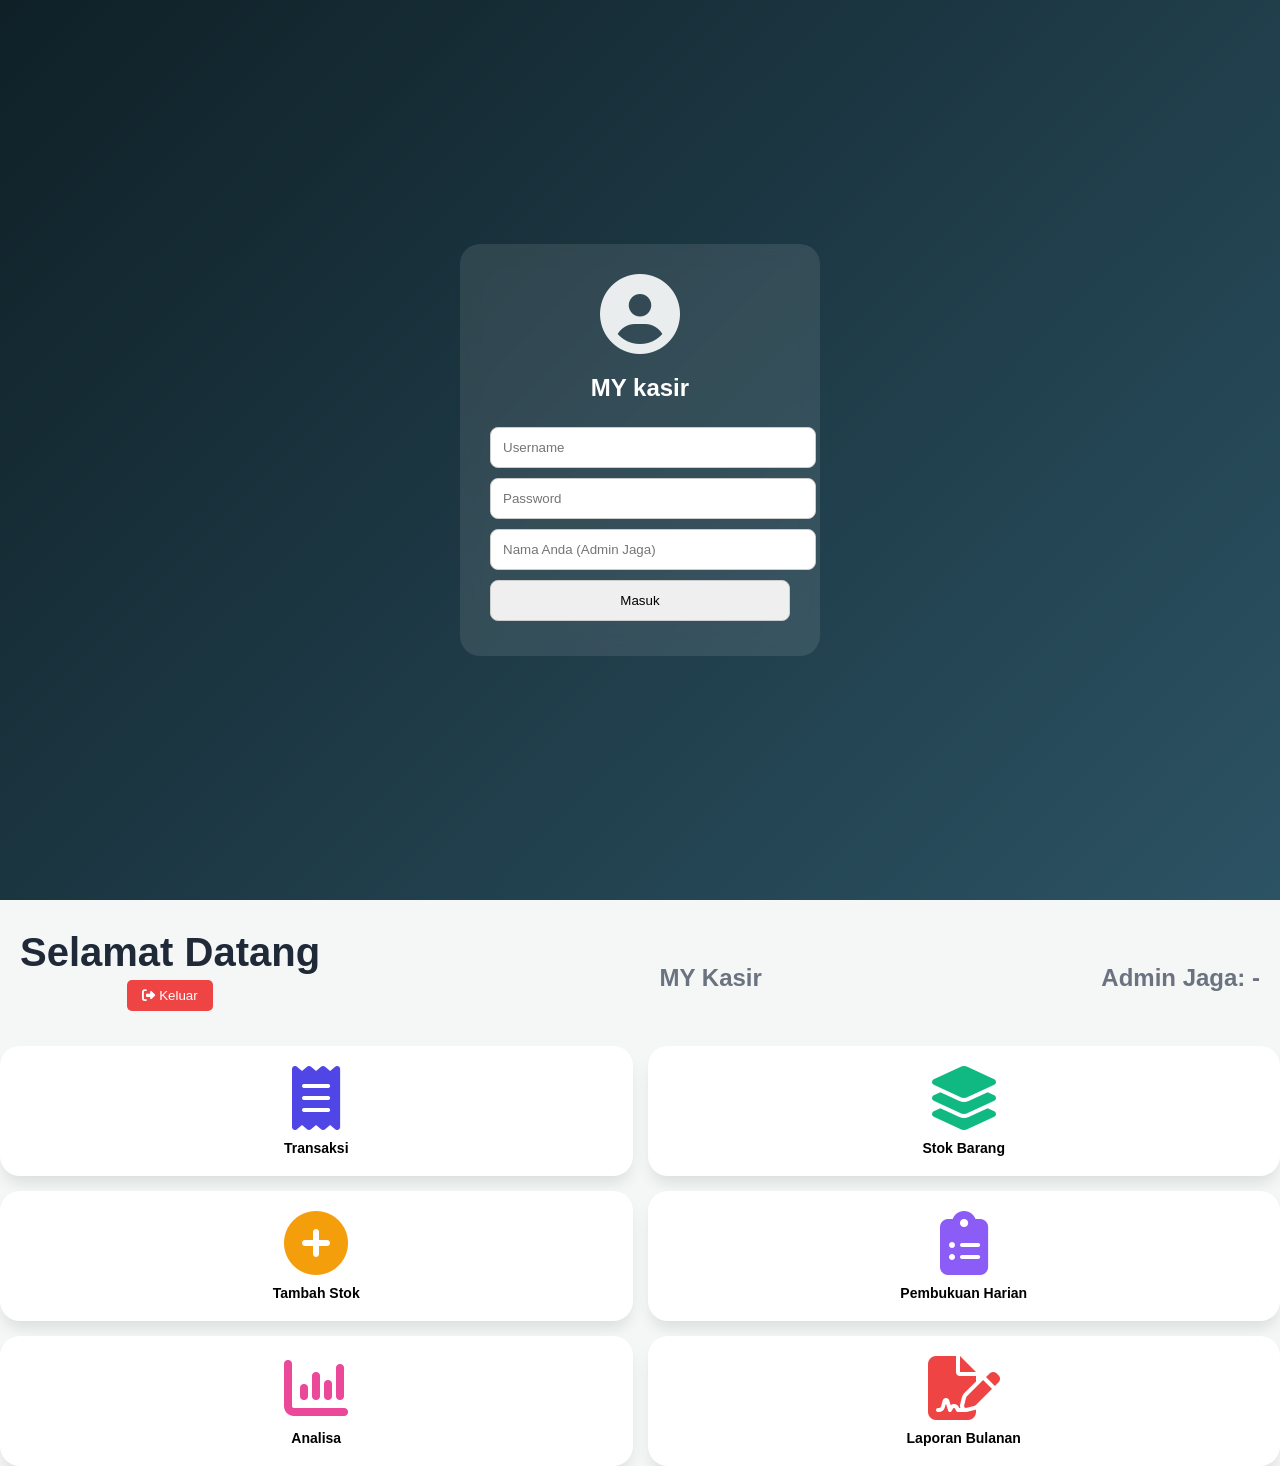
==== index.html @ 60df715c "Update index.html" ====
<!DOCTYPE html>
<html lang="id">
<head>
  <meta charset="UTF-8">
  <meta name="viewport" content="width=device-width, initial-scale=1.0">
  <title>MY kasir</title>
  <!-- FontAwesome -->
  <link rel="stylesheet" href="https://cdnjs.cloudflare.com/ajax/libs/font-awesome/6.4.0/css/all.min.css">
  <!-- Hubungkan ke file CSS Anda -->
  <link rel="stylesheet" href="style.css">
</head>
<body>

  <!-- HALAMAN 1: LOGIN -->
  <div id="login-page">
    <div class="login-card">
      <div style="margin-bottom: 20px; color: rgba(255, 255, 255, 0.9);">
        <i class="fa-solid fa-circle-user fa-5x"></i>
      </div>
      <h2 style="margin-top: 0; margin-bottom: 20px;">MY kasir</h2>
      <input type="text" id="user" placeholder="Username">
      <input type="password" id="pass" placeholder="Password">
      <input type="text" id="inputAdminName" placeholder="Nama Anda (Admin Jaga)">
      <button onclick="login()">Masuk</button>
    </div>
  </div>

  <!-- DASHBOARD UTAMA (Ganti yang lama dengan ini) -->
<div id="dashboard-main">
<div class="header-dash" style="display: flex; justify-content: space-between; align-items: center;">
    <div>
        <h2 id="welcomeMsg">Selamat Datang</h2>

    <!-- TOMBOL LOGOUT -->
    <button onclick="logout()" style="width: auto; padding: 8px 15px; background: #ef4444; border: none; color: white; border-radius: 5px; cursor: pointer;">
        <i class="fa-solid fa-right-from-bracket"></i> Keluar
    </button>
</div>
          <p>MY Kasir</p>

          <p>Admin Jaga: <span id="displayAdminName">-</span></p>
    </div>

    <div class="grid-menu">
        <div class="menu-item" onclick="switchPage('page-transaksi')">
            <i class="fa-solid fa-receipt fa-4x" style="color: #4f46e5;"></i>
            <p>Transaksi</p>
        </div>
        <div class="menu-item" onclick="switchPage('page-stok')">
            <i class="fa-solid fa-solid fa-layer-group fa-4x" style="color: #10b981;"></i>
            <p>Stok Barang</p>
        </div>
        <div class="menu-item" onclick="switchPage('page-tambah-stok')">
            <i class="fa-solid fa-circle-plus fa-4x" style="color: #f59e0b;"></i>
            <p>Tambah Stok</p>
        </div>
        <div class="menu-item" onclick="switchPage('page-pembukuan-harian')">
            <i class="fa-solid fa-clipboard-list fa-4x" style="color: #8b5cf6;"></i>
            <p>Pembukuan Harian</p>
        </div>
        <div class="menu-item owner-only hidden" onclick="switchPage('page-analisa')">
            <i class="fa-solid fa-chart-column fa-4x" style="color: #ec4899;"></i>
            <p>Analisa</p>
        </div>
        <div class="menu-item owner-only hidden" onclick="switchPage('page-pembukuan-full')">
            <i class="fa-solid fa-file-signature fa-4x" style="color: #ef4444;"></i>
            <p>Laporan Bulanan</p>
        </div>
</div>

<!-- HALAMAN SUB-PAGE (Daftar semua halaman di sini) -->
<div id="page-transaksi" class="sub-page" style="display:none;">
    <h2>Halaman Transaksi</h2>
    <button onclick="backToDashboard()">Kembali</button>
</div>

<div id="page-stok" class="sub-page" style="display:none;">
    <h2>Halaman Stok Barang</h2>
    <button onclick="backToDashboard()">Kembali</button>
</div>

 <div id="page-stok" class="sub-page" style="display:none;">
    <h2>Halaman Tambah Stok</h2>
    <button onclick="backToDashboard()">Kembali</button>
</div>

<div id="page-stok" class="sub-page" style="display:none;">
    <h2>Halaman Pembukuan Harian</h2>
    <button onclick="backToDashboard()">Kembali</button>
</div>

<div id="page-stok" class="sub-page" style="display:none;">
    <h2>Halaman Analisa</h2>
    <button onclick="backToDashboard()">Kembali</button>
</div>

 <div id="page-stok" class="sub-page" style="display:none;">
    <h2>Halaman Laporan Bulana</h2>
    <button onclick="backToDashboard()">Kembali</button>
</div>
 </div>
</div>

  <!-- Area Struk (Tersembunyi) -->
  <div id="printArea" style="display:none; font-family: monospace; width: 250px; padding: 10px;">
      <div style="text-align: center;">
          <h3>MY kasir</h3>
          <p id="printWaktu"></p>
          <hr>
      </div>
      <div id="printItem"></div>
      <hr>
      <p>Kasir: <span id="printKasir"></span></p>
      <p style="text-align: center;">Terima Kasih</p>
  </div>

  <script>
    let currentUser = { name: '', role: '' };

function login() {
    const u = document.getElementById('user').value.toLowerCase();
    const p = document.getElementById('pass').value;
    const namaAdmin = document.getElementById('inputAdminName').value;

    console.log("Mencoba login dengan nama:", namaAdmin); // Debugging: Cek di F12 Console

    if (namaAdmin === "") {
        alert("Mohon isi nama admin yang berjaga!");
        return;
    }

    if ((u === 'admin' && p === 'admin') || (u === 'owner' && p === 'owner99')) {
        // --- INI BAGIAN PENTING ---
        const spanDisplay = document.getElementById('displayAdminName');
        if (spanDisplay) {
            spanDisplay.innerText = namaAdmin; // Mengganti teks "-" jadi nama
            console.log("Berhasil mengganti nama admin");
        } else {
            console.error("ID displayAdminName tidak ditemukan!"); // Muncul error jika ID salah
        }
        
        document.getElementById('welcomeMsg').innerText = "Halo, " + namaAdmin;
        document.getElementById('login-page').style.display = 'none';
        document.getElementById('dashboard-main').style.display = 'block';
    } else {
        alert('Username atau Password salah!');
    }
}

// Fungsi Logout Baru
function logout() {
    if (confirm("Apakah Anda yakin ingin keluar?")) {
        // 1. Sembunyikan Dashboard, Tampilkan Login
        document.getElementById('dashboard-main').style.display = 'none';
        document.getElementById('login-page').style.display = 'flex';
        
        // 2. Sembunyikan semua sub-page agar bersih
        document.querySelectorAll('.sub-page').forEach(el => el.style.display = 'none');
        
        // 3. Reset input login
        document.getElementById('user').value = '';
        document.getElementById('pass').value = '';
        document.getElementById('inputAdminName').value = '';
        
        console.log("User telah logout");
    }
}

    function initDashboard() {
        document.getElementById('login-page').style.display = 'none';
        document.getElementById('dashboard-page').style.display = 'block';
        document.getElementById('welcomeMsg').innerText = "Selamat Datang, " + currentUser.name;
        
        if (currentUser.role === 'owner') {
            document.querySelectorAll('.owner-only').forEach(el => el.classList.remove('hidden'));
        }
    }

    function openMenu(menu) {
        alert("Anda masuk ke: " + menu);
        if (menu === 'pembukuan-hari') {
            kirimKeWA();
        }
    }

    function kirimKeWA() {
        const pesan = "Halo Owner, ini laporan pembukuan hari ini: [Data Transaksi...]";
        const url = `https://wa.me/6287735376239?text=${encodeURIComponent(pesan)}`;
        window.open(url, '_blank');
    }
  </script>
</body>
</html>
</script>
<!-- Area Struk (Disembunyikan) -->
<div id="printArea" style="display:none; font-family: monospace; width: 250px; padding: 10px;">
    <div style="text-align: center;">
        <h3>MY kasir</h3>
        <p id="printWaktu"></p>
        <hr>
    </div>
    <div id="printItem">
        <!-- Item akan masuk di sini -->
    </div>
    <hr>
    <p>Kasir: <span id="printKasir"></span></p>
    <p style="text-align: center;">Terima Kasih</p>
</div>
<script>
    function login() {
        // Ambil nilai dari input
        const user = document.getElementById('user').value.toLowerCase();
        const pass = document.getElementById('pass').value;

        // Cek login
        if ((user === 'owner' && pass === 'owner99') || (user === 'admin' && pass === 'admin')) {
            // Sembunyikan Login, Tampilkan Dashboard
            document.getElementById('login-page').style.display = 'none';
            document.getElementById('dashboard-page').style.display = 'block';
            
            // Log untuk debug di console
            console.log("Login sukses sebagai: " + user);
        } else {
            // Jika salah
            alert('Username atau Password salah!');
            console.log("Login gagal");
        }
    }

  // Fungsi untuk pindah ke halaman spesifik
function switchPage(pageId) {
    // 1. Sembunyikan menu utama
    document.getElementById('dashboard-main').style.display = 'none';
    
    // 2. Sembunyikan semua sub-page agar tidak bertumpuk
    document.querySelectorAll('.sub-page').forEach(el => el.style.display = 'none');
    
    // 3. Tampilkan halaman yang dipilih
    document.getElementById(pageId).style.display = 'block';
}

// Fungsi untuk kembali ke dashboard utama
function backToDashboard() {
    // 1. Sembunyikan semua sub-page
    document.querySelectorAll('.sub-page').forEach(el => el.style.display = 'none');
    
    // 2. Tampilkan kembali menu utama
    document.getElementById('dashboard-main').style.display = 'block';
}
</script>
</body>
</html>
---- style.css ----
body { font-family: 'Segoe UI', sans-serif; margin:0; background: #f4f7f6; }
    
    /* Login Page (Sama dengan sebelumnya) */
    #login-page { height: 100vh; display: flex; justify-content: center; align-items: center; background: linear-gradient(135deg, #0f2027, #2c5364); }
    .login-card { background: rgba(255,255,255,0.1); backdrop-filter: blur(10px); padding: 30px; border-radius: 20px; color: white; width: 300px; text-align: center; }
    
    /* Dashboard Layout */
    #dashboard-page { display: none; padding: 20px; }
.header-dash {
    text-align: center; /* Membuat semua isi di dalam div ini ke tengah */
    padding: 30px 20px;
}

#welcomeMsg {
    font-size: 2.5rem; /* Ukuran sangat besar */
    margin: 0;
    color: #1f2937; /* Warna gelap agar profesional */
}

.header-dash p {
    font-size: 1.5rem; /* Ukuran besar untuk sub-judul */
    margin: 10px 0 0 0;
    color: #6b7280; /* Warna abu-abu agar elegan */
    font-weight: 600; /* Sedikit tebal */
}

    .grid-menu { display: grid; grid-template-columns: 1fr 1fr; gap: 15px; }
    .menu-item { background: white; padding: 20px; border-radius: 15px; text-align: center; box-shadow: 0 4px 6px rgba(0,0,0,0.1); cursor: pointer; transition: 0.3s; }
    .menu-item:hover { transform: translateY(-5px); }
    
    /* Utility */
    .hidden { display: none; }
    input, button { width: 100%; padding: 12px; margin: 5px 0; border-radius: 8px; border: 1px solid #ccc; }

    .menu-item { 
    background: white; padding: 20px; border-radius: 20px; 
    text-align: center; box-shadow: 0 10px 15px -3px rgba(0,0,0,0.1); 
    cursor: pointer; transition: 0.3s; display: flex; flex-direction: column; align-items: center; gap: 10px;
}

.menu-item p { margin: 0; font-weight: 600; font-size: 14px; }

    @media print {
    /* Sembunyikan semua elemen di layar */
    body * { visibility: hidden; }
    
    /* Tampilkan hanya area print */
    #printArea, #printArea * { visibility: visible; }
    
    /* Posisikan di pojok kiri atas kertas */
    #printArea { 
        position: absolute; 
        left: 0; 
        top: 0; 
        display: block !important; /* Paksa tampil saat print */
    }
        
  .sub-page {
      padding: 20px;
      background: white;
      min-height: 100vh;
   }

}
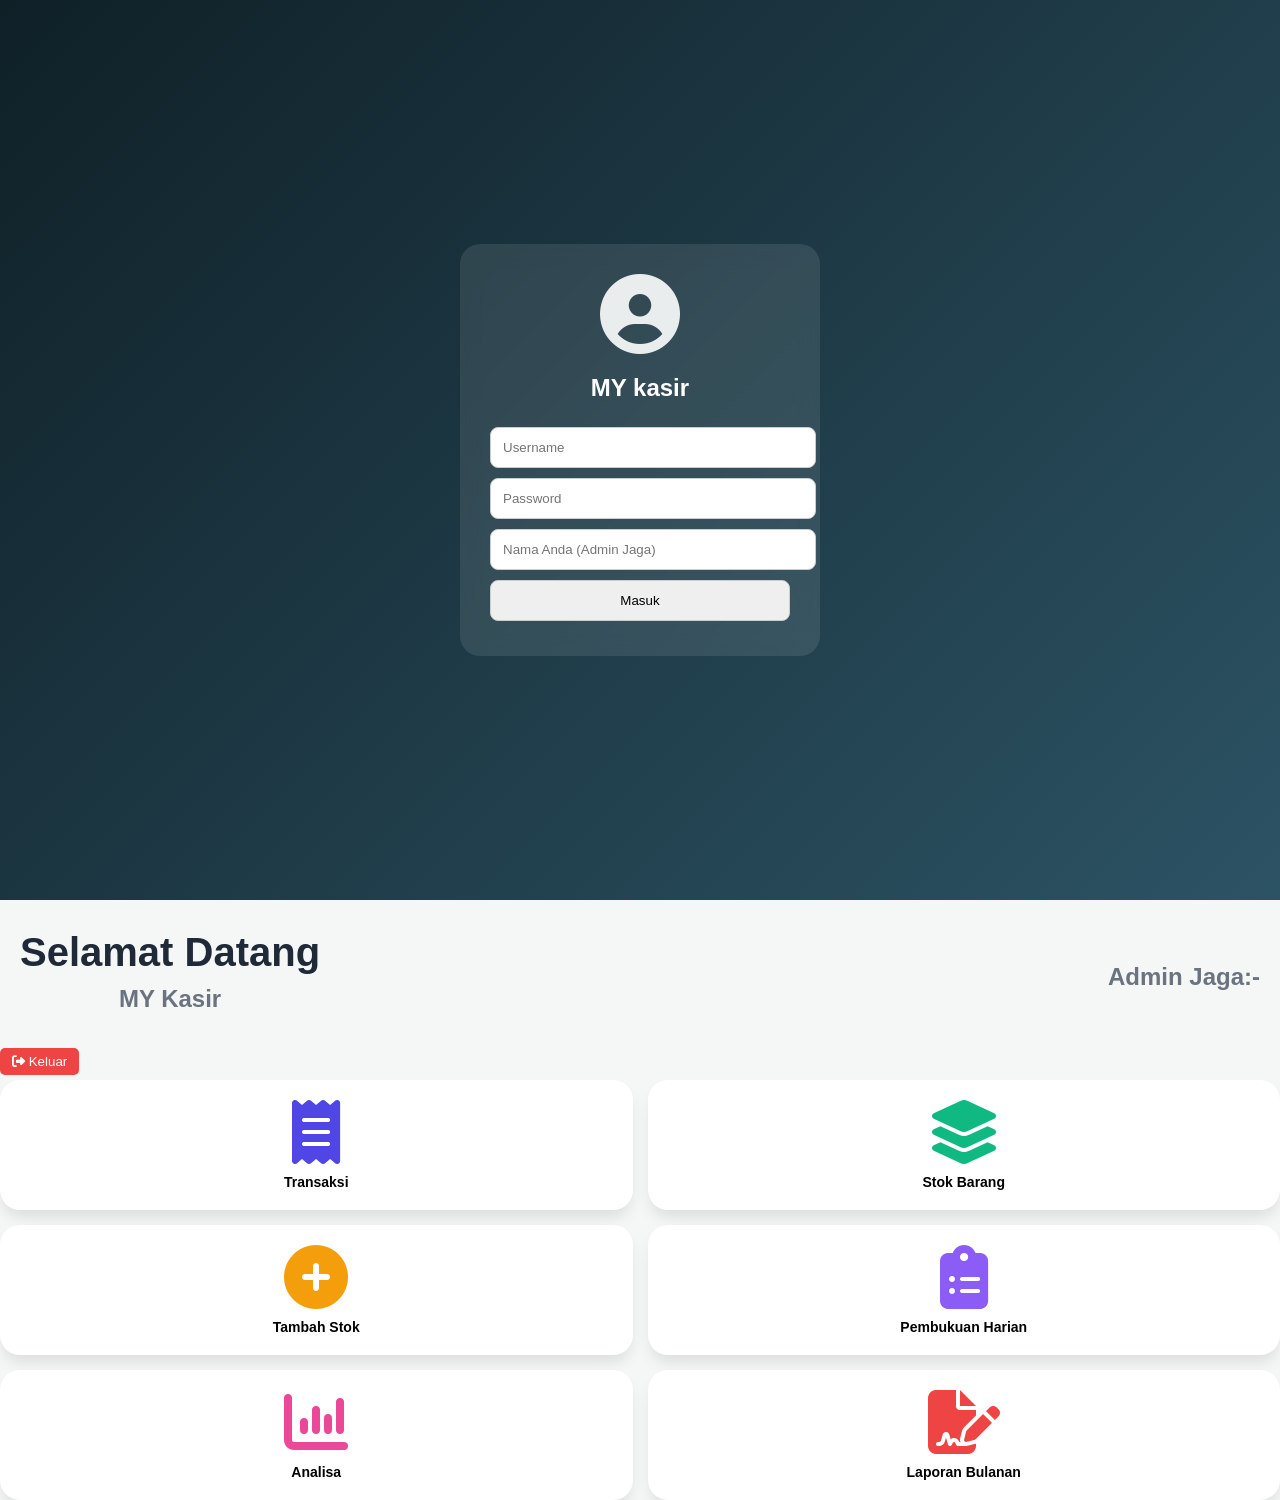
==== commit 04f6de40: "Update index.html" ====
--- a/index.html
+++ b/index.html
@@ -30,16 +30,16 @@
 <div class="header-dash" style="display: flex; justify-content: space-between; align-items: center;">
     <div>
         <h2 id="welcomeMsg">Selamat Datang</h2>
-
+        <p>MY Kasir</p>
+    </div>
+          <p>Admin Jaga:<span id="displayAdminName">-</span></p>
+</div>
+  
     <!-- TOMBOL LOGOUT -->
-    <button onclick="logout()" style="width: auto; padding: 8px 15px; background: #ef4444; border: none; color: white; border-radius: 5px; cursor: pointer;">
+    <button onclick="logout()" style="width: auto; padding: 6px 12px; background: #ef4444; border: none; color: white; border-radius: 5px; cursor: pointer;">
         <i class="fa-solid fa-right-from-bracket"></i> Keluar
     </button>
 </div>
-          <p>MY Kasir</p>
-
-          <p>Admin Jaga: <span id="displayAdminName">-</span></p>
-    </div>
 
     <div class="grid-menu">
         <div class="menu-item" onclick="switchPage('page-transaksi')">
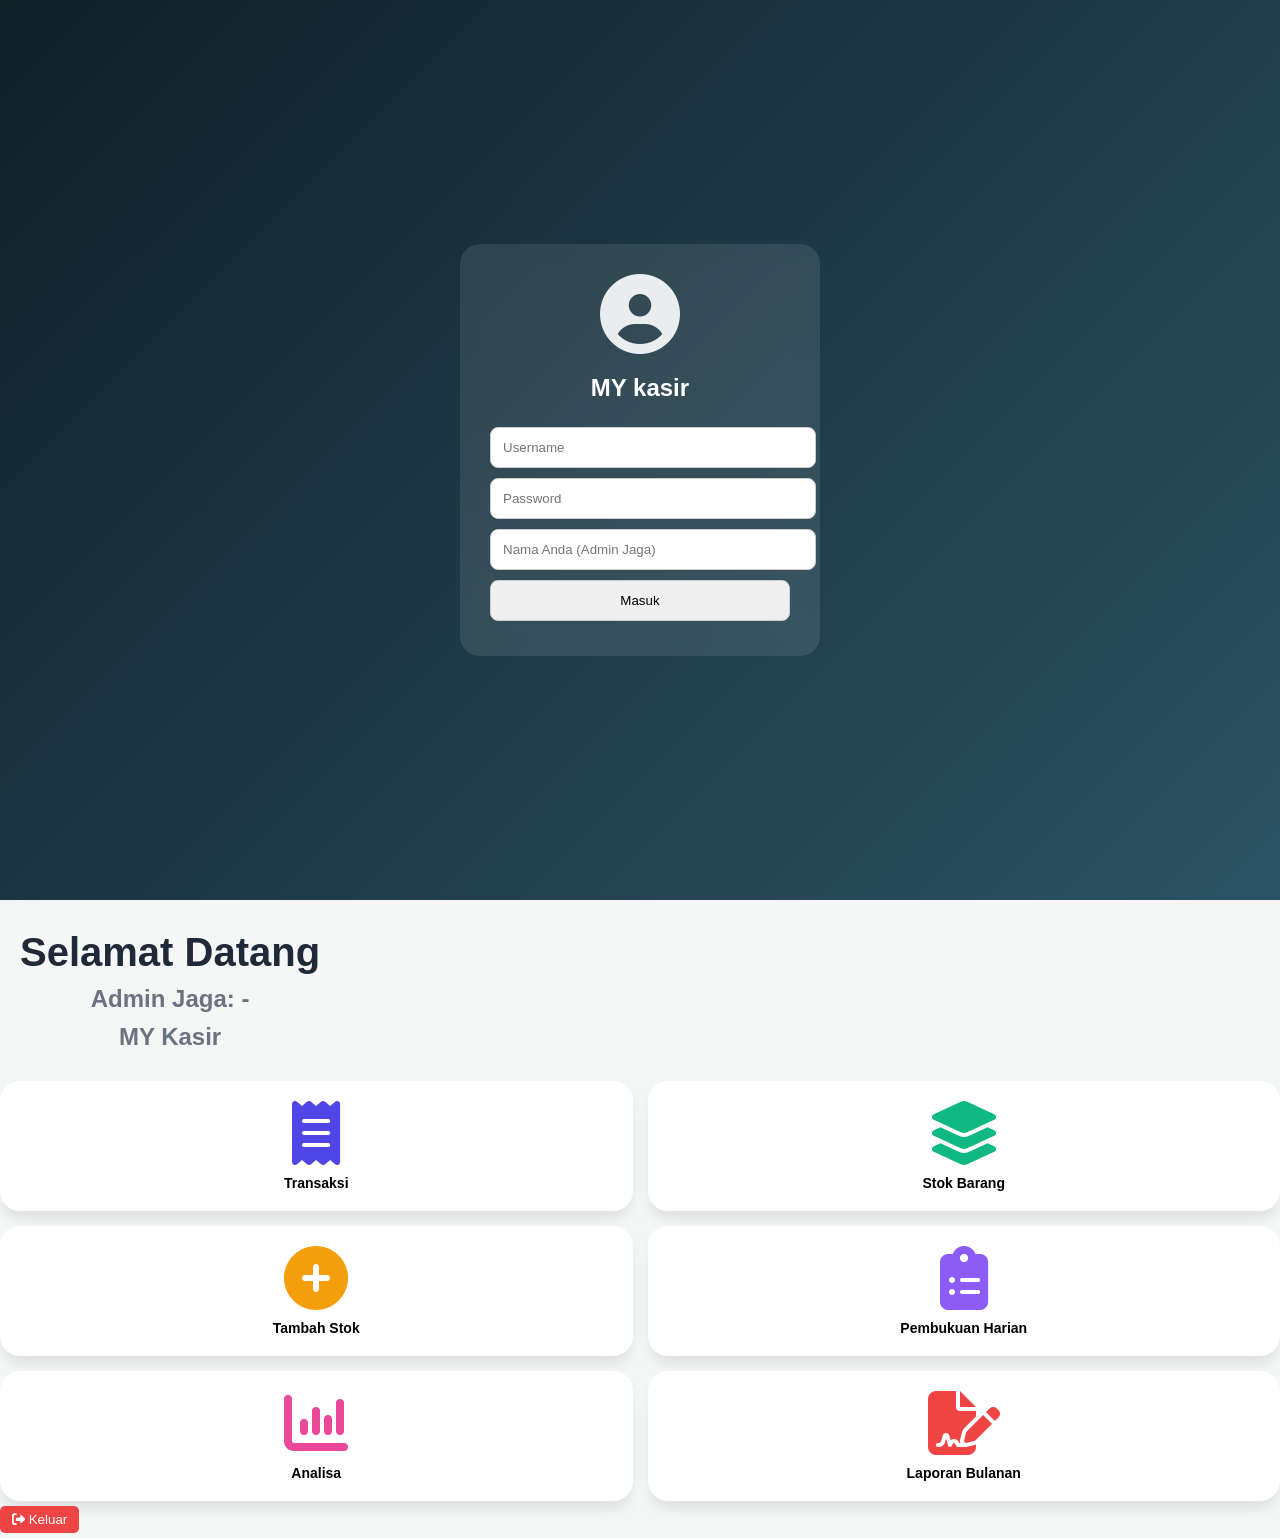
==== commit 5a6482fa: "Update index.html" ====
--- a/index.html
+++ b/index.html
@@ -30,17 +30,11 @@
 <div class="header-dash" style="display: flex; justify-content: space-between; align-items: center;">
     <div>
         <h2 id="welcomeMsg">Selamat Datang</h2>
+        <p>Admin Jaga: <span id="displayAdminName">-</span></p>
         <p>MY Kasir</p>
     </div>
-          <p>Admin Jaga:<span id="displayAdminName">-</span></p>
 </div>
   
-    <!-- TOMBOL LOGOUT -->
-    <button onclick="logout()" style="width: auto; padding: 6px 12px; background: #ef4444; border: none; color: white; border-radius: 5px; cursor: pointer;">
-        <i class="fa-solid fa-right-from-bracket"></i> Keluar
-    </button>
-</div>
-
     <div class="grid-menu">
         <div class="menu-item" onclick="switchPage('page-transaksi')">
             <i class="fa-solid fa-receipt fa-4x" style="color: #4f46e5;"></i>
@@ -114,6 +108,11 @@
       <p style="text-align: center;">Terima Kasih</p>
   </div>
 
+      <!-- TOMBOL LOGOUT -->
+    <button onclick="logout()" style="width: auto; padding: 6px 12px; background: #ef4444; border: none; color: white; border-radius: 5px; cursor: pointer;">
+        <i class="fa-solid fa-right-from-bracket"></i> Keluar
+    </button>
+
   <script>
     let currentUser = { name: '', role: '' };
 
@@ -122,26 +121,29 @@
     const p = document.getElementById('pass').value;
     const namaAdmin = document.getElementById('inputAdminName').value;
 
-    console.log("Mencoba login dengan nama:", namaAdmin); // Debugging: Cek di F12 Console
-
+    // Pengecekan 1: Apakah nama admin diisi?
     if (namaAdmin === "") {
         alert("Mohon isi nama admin yang berjaga!");
         return;
     }
 
+    // Cek Username & Password
     if ((u === 'admin' && p === 'admin') || (u === 'owner' && p === 'owner99')) {
-        // --- INI BAGIAN PENTING ---
-        const spanDisplay = document.getElementById('displayAdminName');
-        if (spanDisplay) {
-            spanDisplay.innerText = namaAdmin; // Mengganti teks "-" jadi nama
-            console.log("Berhasil mengganti nama admin");
+        
+        // Pengecekan 2: Update Teks Admin
+        const spanNama = document.getElementById('displayAdminName');
+        
+        if (spanNama) {
+            spanNama.innerText = namaAdmin; // Mengubah "-" menjadi nama
+            console.log("Nama admin berhasil diupdate ke: " + namaAdmin);
         } else {
-            console.error("ID displayAdminName tidak ditemukan!"); // Muncul error jika ID salah
-        }
-        
-        document.getElementById('welcomeMsg').innerText = "Halo, " + namaAdmin;
+            console.error("ID displayAdminName tidak ditemukan di HTML!");
+        }
+
+        // Pindah Halaman
         document.getElementById('login-page').style.display = 'none';
         document.getElementById('dashboard-main').style.display = 'block';
+        
     } else {
         alert('Username atau Password salah!');
     }
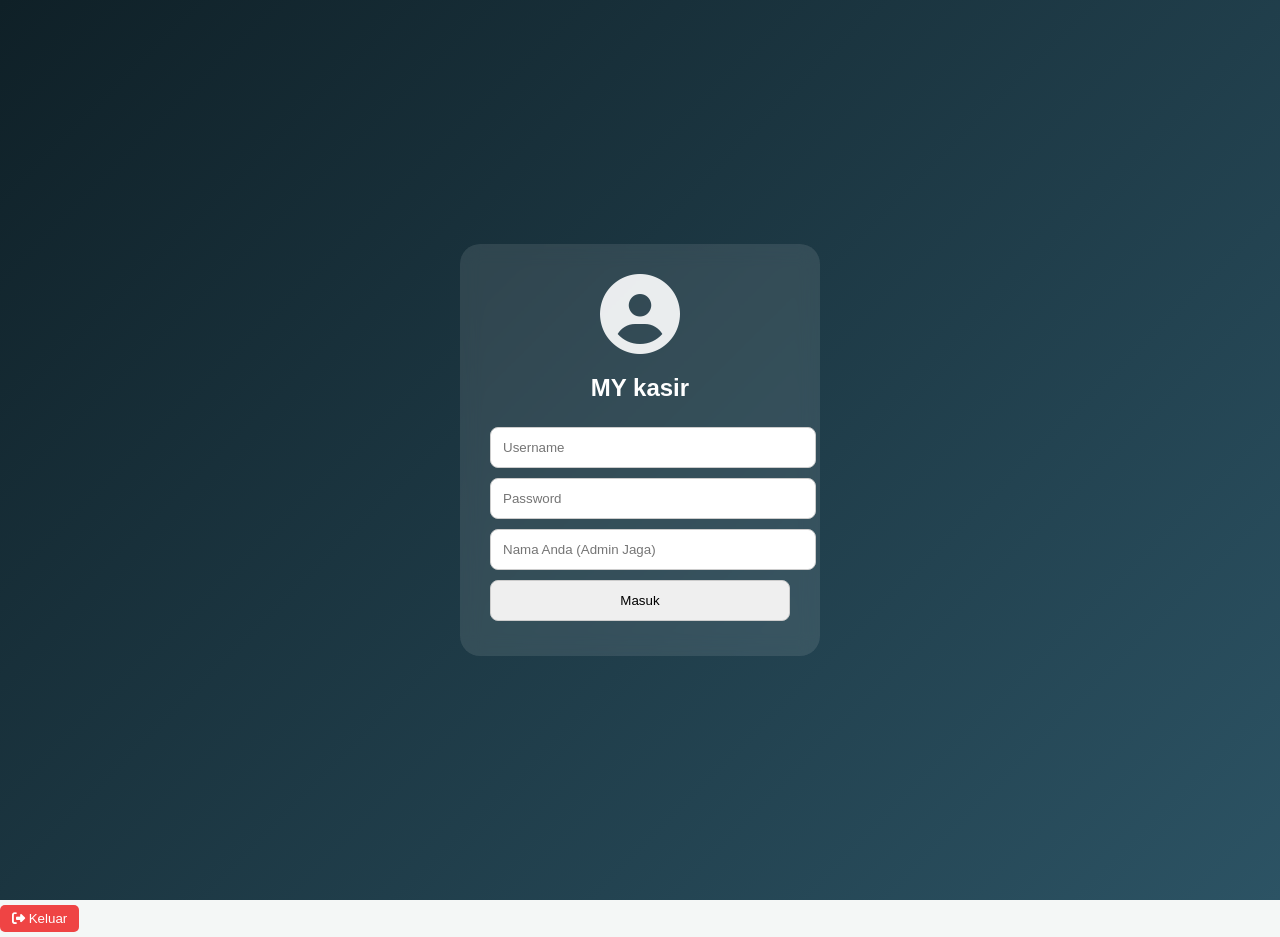
==== commit b32082ac: "Update index.html" ====
--- a/index.html
+++ b/index.html
@@ -25,15 +25,19 @@
     </div>
   </div>
 
-  <!-- DASHBOARD UTAMA (Ganti yang lama dengan ini) -->
-<div id="dashboard-main">
-<div class="header-dash" style="display: flex; justify-content: space-between; align-items: center;">
-    <div>
-        <h2 id="welcomeMsg">Selamat Datang</h2>
-        <p>Admin Jaga: <span id="displayAdminName">-</span></p>
-        <p>MY Kasir</p>
-    </div>
-</div>
+<!-- DASHBOARD UTAMA -->
+<div id="dashboard-main" style="display:none;">
+    <div class="header-dash" style="display: flex; justify-content: space-between; align-items: center; padding: 20px;">
+        <div>
+            <h2 id="welcomeMsg">Selamat Datang</h2>
+            <p>Admin Jaga: <span id="displayAdminName">-</span></p>
+            <p>MY Kasir</p>
+        </div>
+        <!-- Tombol Logout pindah ke sini agar rapi -->
+        <button onclick="logout()" style="background: #ef4444; color: white; border: none; padding: 10px 15px; border-radius: 5px; cursor: pointer;">
+            <i class="fa-solid fa-right-from-bracket"></i> Keluar
+        </button>
+    </div>
   
     <div class="grid-menu">
         <div class="menu-item" onclick="switchPage('page-transaksi')">
@@ -41,7 +45,7 @@
             <p>Transaksi</p>
         </div>
         <div class="menu-item" onclick="switchPage('page-stok')">
-            <i class="fa-solid fa-solid fa-layer-group fa-4x" style="color: #10b981;"></i>
+            <i class="fa-solid fa-layer-group fa-4x" style="color: #10b981;"></i>
             <p>Stok Barang</p>
         </div>
         <div class="menu-item" onclick="switchPage('page-tambah-stok')">
@@ -60,9 +64,10 @@
             <i class="fa-solid fa-file-signature fa-4x" style="color: #ef4444;"></i>
             <p>Laporan Bulanan</p>
         </div>
-</div>
-
-<!-- HALAMAN SUB-PAGE (Daftar semua halaman di sini) -->
+    </div>
+</div>
+
+<!-- HALAMAN SUB-PAGE (Setiap ID sudah unik sekarang!) -->
 <div id="page-transaksi" class="sub-page" style="display:none;">
     <h2>Halaman Transaksi</h2>
     <button onclick="backToDashboard()">Kembali</button>
@@ -73,26 +78,24 @@
     <button onclick="backToDashboard()">Kembali</button>
 </div>
 
- <div id="page-stok" class="sub-page" style="display:none;">
+<div id="page-tambah-stok" class="sub-page" style="display:none;">
     <h2>Halaman Tambah Stok</h2>
     <button onclick="backToDashboard()">Kembali</button>
 </div>
 
-<div id="page-stok" class="sub-page" style="display:none;">
+<div id="page-pembukuan-harian" class="sub-page" style="display:none;">
     <h2>Halaman Pembukuan Harian</h2>
     <button onclick="backToDashboard()">Kembali</button>
 </div>
 
-<div id="page-stok" class="sub-page" style="display:none;">
+<div id="page-analisa" class="sub-page" style="display:none;">
     <h2>Halaman Analisa</h2>
     <button onclick="backToDashboard()">Kembali</button>
 </div>
 
- <div id="page-stok" class="sub-page" style="display:none;">
-    <h2>Halaman Laporan Bulana</h2>
-    <button onclick="backToDashboard()">Kembali</button>
-</div>
- </div>
+<div id="page-pembukuan-full" class="sub-page" style="display:none;">
+    <h2>Halaman Laporan Bulanan</h2>
+    <button onclick="backToDashboard()">Kembali</button>
 </div>
 
   <!-- Area Struk (Tersembunyi) -->
@@ -121,26 +124,21 @@
     const p = document.getElementById('pass').value;
     const namaAdmin = document.getElementById('inputAdminName').value;
 
-    // Pengecekan 1: Apakah nama admin diisi?
     if (namaAdmin === "") {
         alert("Mohon isi nama admin yang berjaga!");
         return;
     }
 
-    // Cek Username & Password
     if ((u === 'admin' && p === 'admin') || (u === 'owner' && p === 'owner99')) {
         
-        // Pengecekan 2: Update Teks Admin
+        // Update Nama Admin
         const spanNama = document.getElementById('displayAdminName');
-        
         if (spanNama) {
-            spanNama.innerText = namaAdmin; // Mengubah "-" menjadi nama
-            console.log("Nama admin berhasil diupdate ke: " + namaAdmin);
-        } else {
-            console.error("ID displayAdminName tidak ditemukan di HTML!");
-        }
-
-        // Pindah Halaman
+            spanNama.innerText = namaAdmin;
+            document.getElementById('welcomeMsg').innerText = "Selamat Datang, " + namaAdmin;
+        }
+
+        // Pindah ke Dashboard
         document.getElementById('login-page').style.display = 'none';
         document.getElementById('dashboard-main').style.display = 'block';
         
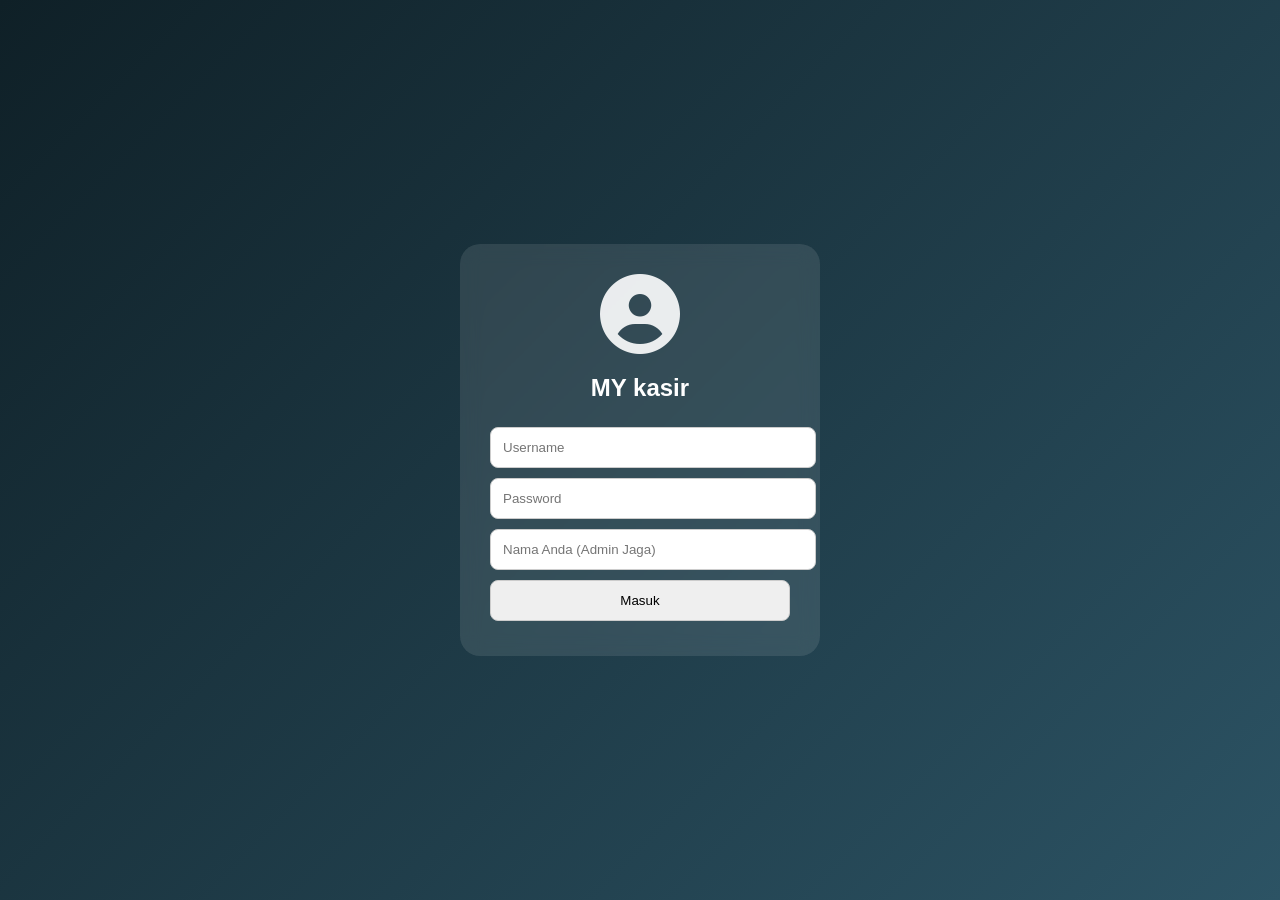
==== commit 053e45ad: "Update index.html" ====
--- a/index.html
+++ b/index.html
@@ -33,7 +33,6 @@
             <p>Admin Jaga: <span id="displayAdminName">-</span></p>
             <p>MY Kasir</p>
         </div>
-        <!-- Tombol Logout pindah ke sini agar rapi -->
         <button onclick="logout()" style="background: #ef4444; color: white; border: none; padding: 10px 15px; border-radius: 5px; cursor: pointer;">
             <i class="fa-solid fa-right-from-bracket"></i> Keluar
         </button>
@@ -67,36 +66,13 @@
     </div>
 </div>
 
-<!-- HALAMAN SUB-PAGE (Setiap ID sudah unik sekarang!) -->
-<div id="page-transaksi" class="sub-page" style="display:none;">
-    <h2>Halaman Transaksi</h2>
-    <button onclick="backToDashboard()">Kembali</button>
-</div>
-
-<div id="page-stok" class="sub-page" style="display:none;">
-    <h2>Halaman Stok Barang</h2>
-    <button onclick="backToDashboard()">Kembali</button>
-</div>
-
-<div id="page-tambah-stok" class="sub-page" style="display:none;">
-    <h2>Halaman Tambah Stok</h2>
-    <button onclick="backToDashboard()">Kembali</button>
-</div>
-
-<div id="page-pembukuan-harian" class="sub-page" style="display:none;">
-    <h2>Halaman Pembukuan Harian</h2>
-    <button onclick="backToDashboard()">Kembali</button>
-</div>
-
-<div id="page-analisa" class="sub-page" style="display:none;">
-    <h2>Halaman Analisa</h2>
-    <button onclick="backToDashboard()">Kembali</button>
-</div>
-
-<div id="page-pembukuan-full" class="sub-page" style="display:none;">
-    <h2>Halaman Laporan Bulanan</h2>
-    <button onclick="backToDashboard()">Kembali</button>
-</div>
+<!-- SUB-PAGES -->
+<div id="page-transaksi" class="sub-page" style="display:none;"><h2>Transaksi</h2><button onclick="backToDashboard()">Kembali</button></div>
+<div id="page-stok" class="sub-page" style="display:none;"><h2>Stok Barang</h2><button onclick="backToDashboard()">Kembali</button></div>
+<div id="page-tambah-stok" class="sub-page" style="display:none;"><h2>Tambah Stok</h2><button onclick="backToDashboard()">Kembali</button></div>
+<div id="page-pembukuan-harian" class="sub-page" style="display:none;"><h2>Pembukuan Harian</h2><button onclick="backToDashboard()">Kembali</button></div>
+<div id="page-analisa" class="sub-page" style="display:none;"><h2>Analisa</h2><button onclick="backToDashboard()">Kembali</button></div>
+<div id="page-pembukuan-full" class="sub-page" style="display:none;"><h2>Laporan Bulanan</h2><button onclick="backToDashboard()">Kembali</button></div>
 
   <!-- Area Struk (Tersembunyi) -->
   <div id="printArea" style="display:none; font-family: monospace; width: 250px; padding: 10px;">
@@ -111,142 +87,91 @@
       <p style="text-align: center;">Terima Kasih</p>
   </div>
 
-      <!-- TOMBOL LOGOUT -->
-    <button onclick="logout()" style="width: auto; padding: 6px 12px; background: #ef4444; border: none; color: white; border-radius: 5px; cursor: pointer;">
-        <i class="fa-solid fa-right-from-bracket"></i> Keluar
-    </button>
-
-  <script>
+<script>
     let currentUser = { name: '', role: '' };
 
-function login() {
-    const u = document.getElementById('user').value.toLowerCase();
-    const p = document.getElementById('pass').value;
-    const namaAdmin = document.getElementById('inputAdminName').value;
+    // --- FUNGSI LOGIN ---
+    function login() {
+        const u = document.getElementById('user').value.toLowerCase();
+        const p = document.getElementById('pass').value;
+        const namaAdmin = document.getElementById('inputAdminName').value;
 
-    if (namaAdmin === "") {
-        alert("Mohon isi nama admin yang berjaga!");
-        return;
+        if (namaAdmin === "") {
+            alert("Mohon isi nama admin yang berjaga!");
+            return;
+        }
+
+        if (u === 'admin' && p === 'admin') {
+            currentUser = { name: namaAdmin, role: 'admin' };
+            masukKeDashboard();
+        } else if (u === 'owner' && p === 'owner99') {
+            currentUser = { name: namaAdmin, role: 'owner' };
+            masukKeDashboard();
+        } else {
+            alert('Username atau Password salah!');
+        }
     }
 
-    if ((u === 'admin' && p === 'admin') || (u === 'owner' && p === 'owner99')) {
-        
-        // Update Nama Admin
-        const spanNama = document.getElementById('displayAdminName');
-        if (spanNama) {
-            spanNama.innerText = namaAdmin;
-            document.getElementById('welcomeMsg').innerText = "Selamat Datang, " + namaAdmin;
-        }
+    // --- FUNGSI TAMPIL DASHBOARD ---
+    function masukKeDashboard() {
+        document.getElementById('displayAdminName').innerText = currentUser.name;
+        document.getElementById('welcomeMsg').innerText = "Selamat Datang, " + currentUser.name;
 
-        // Pindah ke Dashboard
         document.getElementById('login-page').style.display = 'none';
         document.getElementById('dashboard-main').style.display = 'block';
-        
-    } else {
-        alert('Username atau Password salah!');
-    }
-}
 
-// Fungsi Logout Baru
-function logout() {
-    if (confirm("Apakah Anda yakin ingin keluar?")) {
-        // 1. Sembunyikan Dashboard, Tampilkan Login
-        document.getElementById('dashboard-main').style.display = 'none';
-        document.getElementById('login-page').style.display = 'flex';
-        
-        // 2. Sembunyikan semua sub-page agar bersih
-        document.querySelectorAll('.sub-page').forEach(el => el.style.display = 'none');
-        
-        // 3. Reset input login
-        document.getElementById('user').value = '';
-        document.getElementById('pass').value = '';
-        document.getElementById('inputAdminName').value = '';
-        
-        console.log("User telah logout");
-    }
-}
-
-    function initDashboard() {
-        document.getElementById('login-page').style.display = 'none';
-        document.getElementById('dashboard-page').style.display = 'block';
-        document.getElementById('welcomeMsg').innerText = "Selamat Datang, " + currentUser.name;
-        
         if (currentUser.role === 'owner') {
             document.querySelectorAll('.owner-only').forEach(el => el.classList.remove('hidden'));
         }
     }
 
-    function openMenu(menu) {
-        alert("Anda masuk ke: " + menu);
-        if (menu === 'pembukuan-hari') {
-            kirimKeWA();
+    // --- FUNGSI LOGOUT ---
+    function logout() {
+        if (confirm("Apakah Anda yakin ingin keluar?")) {
+            document.getElementById('dashboard-main').style.display = 'none';
+            document.querySelectorAll('.sub-page').forEach(el => el.style.display = 'none');
+            document.getElementById('login-page').style.display = 'flex';
+            
+            document.getElementById('user').value = '';
+            document.getElementById('pass').value = '';
+            document.getElementById('inputAdminName').value = '';
         }
     }
 
+    // --- FUNGSI NAVIGASI ---
+    function switchPage(pageId) {
+        document.getElementById('dashboard-main').style.display = 'none';
+        document.querySelectorAll('.sub-page').forEach(el => el.style.display = 'none');
+        document.getElementById(pageId).style.display = 'block';
+    }
+
+    function backToDashboard() {
+        document.querySelectorAll('.sub-page').forEach(el => el.style.display = 'none');
+        document.getElementById('dashboard-main').style.display = 'block';
+    }
+
+    // --- FUNGSI CETAK STRUK ---
+    function cetakStruk() {
+        const namaKasir = currentUser.name || "Admin"; 
+        document.getElementById('printKasir').innerText = namaKasir;
+        document.getElementById('printWaktu').innerText = new Date().toLocaleString();
+
+        const originalContent = document.body.innerHTML;
+        const printContent = document.getElementById('printArea').innerHTML;
+
+        document.body.innerHTML = printContent;
+        window.print();
+        document.body.innerHTML = originalContent;
+        document.getElementById('printArea').style.display = 'none';
+    }
+
+    // --- FUNGSI WA ---
     function kirimKeWA() {
         const pesan = "Halo Owner, ini laporan pembukuan hari ini: [Data Transaksi...]";
         const url = `https://wa.me/6287735376239?text=${encodeURIComponent(pesan)}`;
         window.open(url, '_blank');
     }
-  </script>
+</script>
+
 </body>
 </html>
-</script>
-<!-- Area Struk (Disembunyikan) -->
-<div id="printArea" style="display:none; font-family: monospace; width: 250px; padding: 10px;">
-    <div style="text-align: center;">
-        <h3>MY kasir</h3>
-        <p id="printWaktu"></p>
-        <hr>
-    </div>
-    <div id="printItem">
-        <!-- Item akan masuk di sini -->
-    </div>
-    <hr>
-    <p>Kasir: <span id="printKasir"></span></p>
-    <p style="text-align: center;">Terima Kasih</p>
-</div>
-<script>
-    function login() {
-        // Ambil nilai dari input
-        const user = document.getElementById('user').value.toLowerCase();
-        const pass = document.getElementById('pass').value;
-
-        // Cek login
-        if ((user === 'owner' && pass === 'owner99') || (user === 'admin' && pass === 'admin')) {
-            // Sembunyikan Login, Tampilkan Dashboard
-            document.getElementById('login-page').style.display = 'none';
-            document.getElementById('dashboard-page').style.display = 'block';
-            
-            // Log untuk debug di console
-            console.log("Login sukses sebagai: " + user);
-        } else {
-            // Jika salah
-            alert('Username atau Password salah!');
-            console.log("Login gagal");
-        }
-    }
-
-  // Fungsi untuk pindah ke halaman spesifik
-function switchPage(pageId) {
-    // 1. Sembunyikan menu utama
-    document.getElementById('dashboard-main').style.display = 'none';
-    
-    // 2. Sembunyikan semua sub-page agar tidak bertumpuk
-    document.querySelectorAll('.sub-page').forEach(el => el.style.display = 'none');
-    
-    // 3. Tampilkan halaman yang dipilih
-    document.getElementById(pageId).style.display = 'block';
-}
-
-// Fungsi untuk kembali ke dashboard utama
-function backToDashboard() {
-    // 1. Sembunyikan semua sub-page
-    document.querySelectorAll('.sub-page').forEach(el => el.style.display = 'none');
-    
-    // 2. Tampilkan kembali menu utama
-    document.getElementById('dashboard-main').style.display = 'block';
-}
-</script>
-</body>
-</html>
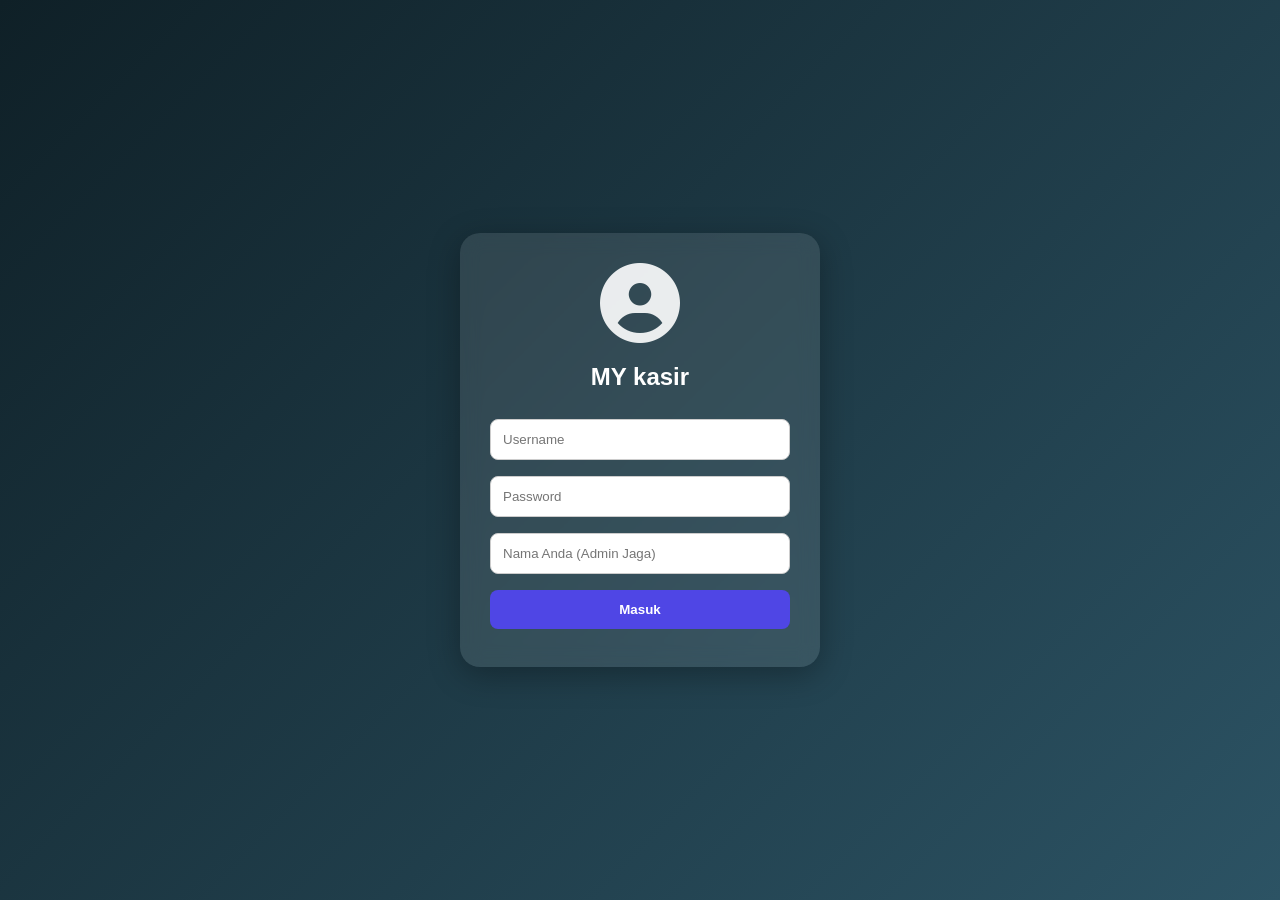
==== commit f017f36b: "Update index.html" ====
--- a/index.html
+++ b/index.html
@@ -30,13 +30,8 @@
     <div class="header-dash" style="display: flex; justify-content: space-between; align-items: center; padding: 20px;">
         <div>
             <h2 id="welcomeMsg">Selamat Datang</h2>
-            <p>Admin Jaga: <span id="displayAdminName">-</span></p>
             <p>MY Kasir</p>
         </div>
-        <button onclick="logout()" style="background: #ef4444; color: white; border: none; padding: 10px 15px; border-radius: 5px; cursor: pointer;">
-            <i class="fa-solid fa-right-from-bracket"></i> Keluar
-        </button>
-    </div>
   
     <div class="grid-menu">
         <div class="menu-item" onclick="switchPage('page-transaksi')">
@@ -114,7 +109,6 @@
 
     // --- FUNGSI TAMPIL DASHBOARD ---
     function masukKeDashboard() {
-        document.getElementById('displayAdminName').innerText = currentUser.name;
         document.getElementById('welcomeMsg').innerText = "Selamat Datang, " + currentUser.name;
 
         document.getElementById('login-page').style.display = 'none';
@@ -173,5 +167,12 @@
     }
 </script>
 
+<!-- Tombol Keluar di Pojok Kanan Bawah -->
+<div class="logout-fixed">
+    <button onclick="logout()" style="padding: 10px 20px; background: #ef4444; border: none; color: white; border-radius: 50px; cursor: pointer; box-shadow: 0 4px 6px rgba(0,0,0,0.2);">
+        <i class="fa-solid fa-right-from-bracket"></i> Keluar
+    </button>
+</div>
+
 </body>
 </html>
--- a/style.css
+++ b/style.css
@@ -1,64 +1,130 @@
-    body { font-family: 'Segoe UI', sans-serif; margin:0; background: #f4f7f6; }
-    
-    /* Login Page (Sama dengan sebelumnya) */
-    #login-page { height: 100vh; display: flex; justify-content: center; align-items: center; background: linear-gradient(135deg, #0f2027, #2c5364); }
-    .login-card { background: rgba(255,255,255,0.1); backdrop-filter: blur(10px); padding: 30px; border-radius: 20px; color: white; width: 300px; text-align: center; }
-    
-    /* Dashboard Layout */
-    #dashboard-page { display: none; padding: 20px; }
-.header-dash {
-    text-align: center; /* Membuat semua isi di dalam div ini ke tengah */
-    padding: 30px 20px;
+/* --- CSS Dasar --- */
+body { 
+    font-family: 'Segoe UI', Tahoma, Geneva, Verdana, sans-serif; 
+    margin: 0; 
+    background: #f4f7f6; 
 }
 
-#welcomeMsg {
-    font-size: 2.5rem; /* Ukuran sangat besar */
-    margin: 0;
-    color: #1f2937; /* Warna gelap agar profesional */
+/* --- Halaman Login --- */
+#login-page { 
+    height: 100vh; 
+    display: flex; 
+    justify-content: center; 
+    align-items: center; 
+    background: linear-gradient(135deg, #0f2027, #2c5364); 
 }
 
-.header-dash p {
-    font-size: 1.5rem; /* Ukuran besar untuk sub-judul */
-    margin: 10px 0 0 0;
-    color: #6b7280; /* Warna abu-abu agar elegan */
-    font-weight: 600; /* Sedikit tebal */
+.login-card { 
+    background: rgba(255, 255, 255, 0.1); 
+    backdrop-filter: blur(10px); 
+    padding: 30px; 
+    border-radius: 20px; 
+    color: white; 
+    width: 300px; 
+    text-align: center; 
+    box-shadow: 0 8px 32px rgba(0,0,0,0.3);
 }
 
-    .grid-menu { display: grid; grid-template-columns: 1fr 1fr; gap: 15px; }
-    .menu-item { background: white; padding: 20px; border-radius: 15px; text-align: center; box-shadow: 0 4px 6px rgba(0,0,0,0.1); cursor: pointer; transition: 0.3s; }
-    .menu-item:hover { transform: translateY(-5px); }
-    
-    /* Utility */
-    .hidden { display: none; }
-    input, button { width: 100%; padding: 12px; margin: 5px 0; border-radius: 8px; border: 1px solid #ccc; }
-
-    .menu-item { 
-    background: white; padding: 20px; border-radius: 20px; 
-    text-align: center; box-shadow: 0 10px 15px -3px rgba(0,0,0,0.1); 
-    cursor: pointer; transition: 0.3s; display: flex; flex-direction: column; align-items: center; gap: 10px;
+/* --- Dashboard Utama --- */
+#dashboard-main { 
+    display: none; 
+    padding: 20px; 
 }
 
-.menu-item p { margin: 0; font-weight: 600; font-size: 14px; }
+.header-dash { 
+    text-align: center; 
+    padding: 30px 20px; 
+}
 
-    @media print {
-    /* Sembunyikan semua elemen di layar */
+#welcomeMsg { 
+    font-size: 2rem; 
+    margin: 0; 
+    color: #1f2937; 
+}
+
+/* --- Menu Grid --- */
+.grid-menu { 
+    display: grid; 
+    grid-template-columns: 1fr 1fr; 
+    gap: 15px; 
+    max-width: 600px;
+    margin: 0 auto;
+}
+
+.menu-item { 
+    background: white; 
+    padding: 20px; 
+    border-radius: 20px; 
+    text-align: center; 
+    box-shadow: 0 4px 6px rgba(0,0,0,0.1); 
+    cursor: pointer; 
+    display: flex; 
+    flex-direction: column; 
+    align-items: center; 
+    gap: 10px; 
+    transition: 0.3s;
+}
+
+.menu-item:hover { transform: translateY(-5px); background: #f9fafb; }
+
+/* --- Sub-Pages & Utility --- */
+.sub-page { 
+    padding: 20px; 
+    background: white; 
+    min-height: 100vh; 
+}
+
+.hidden { display: none; }
+
+/* --- Form & Buttons --- */
+input { 
+    width: 100%; 
+    padding: 12px; 
+    margin: 8px 0; 
+    border-radius: 8px; 
+    border: 1px solid #ccc; 
+    box-sizing: border-box; /* Agar padding tidak merusak lebar */
+}
+
+button { 
+    width: 100%; 
+    padding: 12px; 
+    margin: 8px 0; 
+    border-radius: 8px; 
+    border: none; 
+    background: #4f46e5; 
+    color: white; 
+    cursor: pointer; 
+    font-weight: bold;
+    z-index: 10;
+}
+
+button:hover { opacity: 0.9; }
+
+/* --- Tombol Keluar (Floating) --- */
+.logout-fixed { 
+    position: fixed; 
+    bottom: 20px; 
+    right: 20px; 
+    z-index: 9999; 
+}
+
+.logout-fixed button {
+    background: #ef4444; 
+    border-radius: 50px; 
+    padding: 10px 20px;
+    box-shadow: 0 4px 6px rgba(0,0,0,0.2);
+}
+
+/* --- Pengaturan Cetak Struk --- */
+@media print {
     body * { visibility: hidden; }
-    
-    /* Tampilkan hanya area print */
     #printArea, #printArea * { visibility: visible; }
-    
-    /* Posisikan di pojok kiri atas kertas */
     #printArea { 
         position: absolute; 
         left: 0; 
         top: 0; 
-        display: block !important; /* Paksa tampil saat print */
+        display: block !important; 
+        width: 100%;
     }
-        
-  .sub-page {
-      padding: 20px;
-      background: white;
-      min-height: 100vh;
-   }
-
-}
+    }
